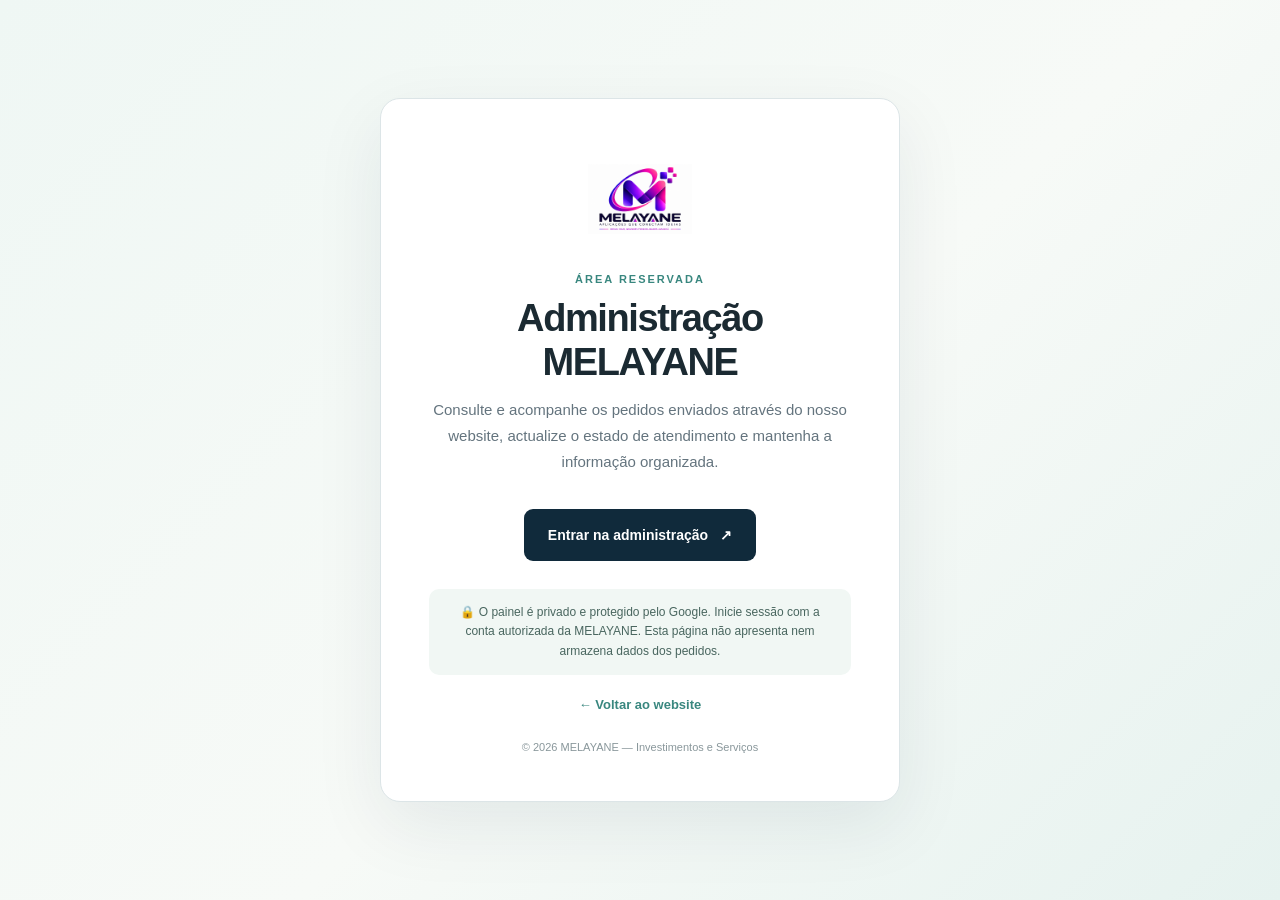
==== admin/index.html @ b9b0addb "Add private administration access page" ====
<!doctype html>
<html lang="pt">
<head>
  <meta charset="utf-8">
  <meta name="viewport" content="width=device-width, initial-scale=1">
  <meta name="theme-color" content="#102a3b">
  <meta name="description" content="Acesso privado à área de administração da MELAYANE.">
  <title>Administração | MELAYANE</title>
  <link rel="icon" href="../assets/icon-melayane-512.png" type="image/png">
  <style>
    :root{color-scheme:light;--navy:#102a3b;--deep:#0a202d;--green:#39877f;--muted:#64747e;--line:#dce5e7}
    *{box-sizing:border-box}
    body{margin:0;min-height:100vh;display:grid;place-items:center;padding:24px;background:linear-gradient(135deg,#eff7f4,#f7faf7 55%,#e6f2ef);font-family:Inter,"Segoe UI",Arial,sans-serif;color:#1b2a32}
    .card{width:min(100%,520px);background:#fff;border:1px solid var(--line);border-radius:20px;padding:clamp(28px,6vw,48px);box-shadow:0 24px 70px #102a3b14;text-align:center}
    .logo{width:104px;height:104px;object-fit:contain;margin:0 auto 18px}
    .eyebrow{font-size:11px;letter-spacing:2px;text-transform:uppercase;font-weight:800;color:var(--green)}
    h1{font-size:clamp(29px,6vw,38px);letter-spacing:-1.4px;line-height:1.15;margin:12px 0}
    p{color:var(--muted);font-size:15px;line-height:1.75;margin:12px 0}
    .button{display:inline-flex;justify-content:center;align-items:center;gap:12px;margin:22px 0 10px;padding:15px 24px;min-height:52px;border-radius:9px;background:var(--navy);color:white;text-decoration:none;font-size:14px;font-weight:800;transition:transform .2s,background .2s}
    .button:hover{background:var(--deep);transform:translateY(-2px)}
    .security{margin:18px 0 0;padding:14px 16px;border-radius:10px;background:#f1f7f4;color:#49665f;font-size:12px;line-height:1.6}
    .back{display:inline-block;margin-top:22px;color:var(--green);font-size:13px;font-weight:700;text-decoration:none}
    .back:hover{text-decoration:underline}
    footer{margin-top:28px;color:#89979b;font-size:11px}
  </style>
</head>
<body>
  <main class="card">
    <img class="logo" src="../assets/icon-melayane-512.png" alt="Logótipo MELAYANE">
    <div class="eyebrow">Área reservada</div>
    <h1>Administração MELAYANE</h1>
    <p>Consulte e acompanhe os pedidos enviados através do nosso website, actualize o estado de atendimento e mantenha a informação organizada.</p>
    <a class="button" href="https://script.google.com/macros/s/AKfycbwon_0YGLz6J3fGJkKR24ZHWxuEL_cBI4zK5LaO4Kb2i3lPyLk0BlytfrJhEMwegSoK/exec" target="_blank" rel="noopener noreferrer">Entrar na administração <span aria-hidden="true">↗</span></a>
    <div class="security">🔒 O painel é privado e protegido pelo Google. Inicie sessão com a conta autorizada da MELAYANE. Esta página não apresenta nem armazena dados dos pedidos.</div>
    <a class="back" href="../">← Voltar ao website</a>
    <footer>© 2026 MELAYANE — Investimentos e Serviços</footer>
  </main>
</body>
</html>
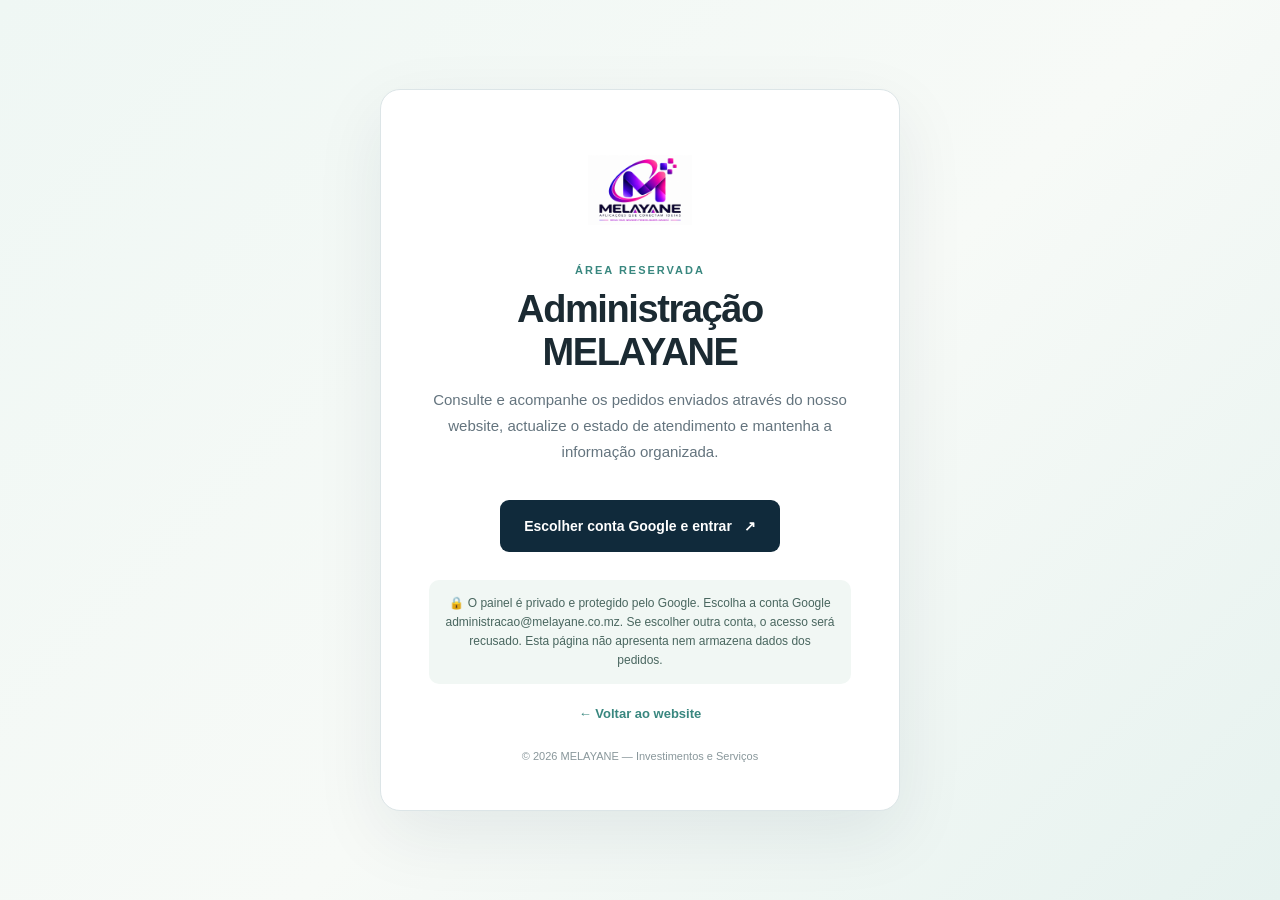
==== commit daa582f3: "Adicionar selecção de conta Google à entrada administrativa" ====
--- a/admin/index.html
+++ b/admin/index.html
@@ -30,8 +30,8 @@
     <div class="eyebrow">Área reservada</div>
     <h1>Administração MELAYANE</h1>
     <p>Consulte e acompanhe os pedidos enviados através do nosso website, actualize o estado de atendimento e mantenha a informação organizada.</p>
-    <a class="button" href="https://script.google.com/macros/s/AKfycbwon_0YGLz6J3fGJkKR24ZHWxuEL_cBI4zK5LaO4Kb2i3lPyLk0BlytfrJhEMwegSoK/exec" target="_blank" rel="noopener noreferrer">Entrar na administração <span aria-hidden="true">↗</span></a>
-    <div class="security">🔒 O painel é privado e protegido pelo Google. Inicie sessão com a conta autorizada da MELAYANE. Esta página não apresenta nem armazena dados dos pedidos.</div>
+    <a class="button" href="https://accounts.google.com/AccountChooser?continue=https%3A%2F%2Fscript.google.com%2Fmacros%2Fs%2FAKfycbwon_0YGLz6J3fGJkKR24ZHWxuEL_cBI4zK5LaO4Kb2i3lPyLk0BlytfrJhEMwegSoK%2Fexec" target="_blank" rel="noopener noreferrer">Escolher conta Google e entrar <span aria-hidden="true">↗</span></a>
+    <div class="security">🔒 O painel é privado e protegido pelo Google. Escolha a conta Google administracao@melayane.co.mz. Se escolher outra conta, o acesso será recusado. Esta página não apresenta nem armazena dados dos pedidos.</div>
     <a class="back" href="../">← Voltar ao website</a>
     <footer>© 2026 MELAYANE — Investimentos e Serviços</footer>
   </main>
